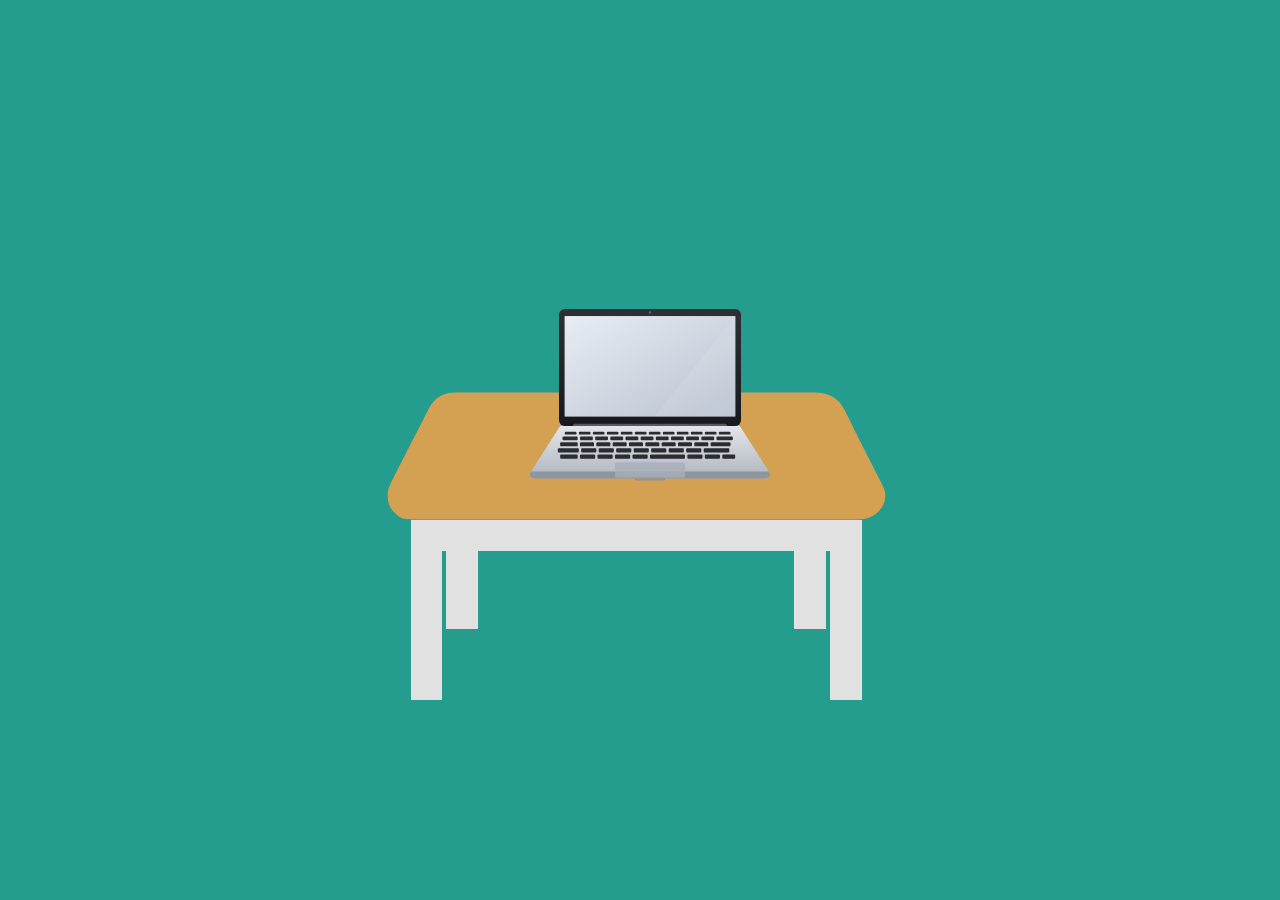
==== index.html @ 891040bf "Standalone" ====
<!DOCTYPE html>
<html lang="en">

<head>
    <meta charset="UTF-8">
    <meta name="viewport" content="width=device-width, initial-scale=1.0">
    <title>MyRoom</title>
    <link rel="stylesheet" href="style.css">
</head>

<body class="mainscreen">
    <section class="room">
        <!--desk-->
        <img src="images/desk.svg" alt="desk" class="desk">
        <!--laptop-->
        <a href="AboutMe/aboutme.html" class="laptop-box">
            <img src="images/laptop_white.svg" alt="laptop" class="img-white">
            <img src="images/laptop_blue.svg" alt="laptop-blue" class="img-blue">
        </a>

    </section>


</body>

</html>
---- style.css ----
* {
    margin: 0;
    padding: 0;
    box-sizing: border-box;
    --cyan: #249d8f;
}

body {
    width: min(100vh, calc(100vh * 16/9));
    background-color: var(--cyan);
    aspect-ratio: 16/9;
    overflow: hidden;
}

.mainscreen {
    width: min(100vh, calc(100vh * 16/9));
    aspect-ratio: 16/9;
    position: relative;
    overflow: hidden;
}

.room {
    width: 100%;
    height: 100%;
    position: relative;
}

.desk {
    position: absolute;
    left: 380px;
    top: 250px;
}


.laptop-box {
    position: absolute;
    scale: 280%;
    left: 600px;
    top: 360px;
    width: 100px;
    height: auto;
    transition: transform 0.4s ease;

}


.laptop-box img {
    width: 100%;
    height: auto;
    transition: opacity 0.4s ease;

}

.img-blue {
    position: absolute;
    top: 0;
    left: 0;
    opacity: 0;

}


.laptop-box:hover {
    transform: scale(1.2);

}

.laptop-box:hover .img-white {
    opacity: 0;

}

.laptop-box:hover .img-blue {
    opacity: 1;

}

.room:has(.laptop-box:hover)>*:not(.laptop-box) {
    filter: blur(5px);
    transition: filter 0.3s ease;
}

.room>* {
    transition: filter 0.3s ease;
}
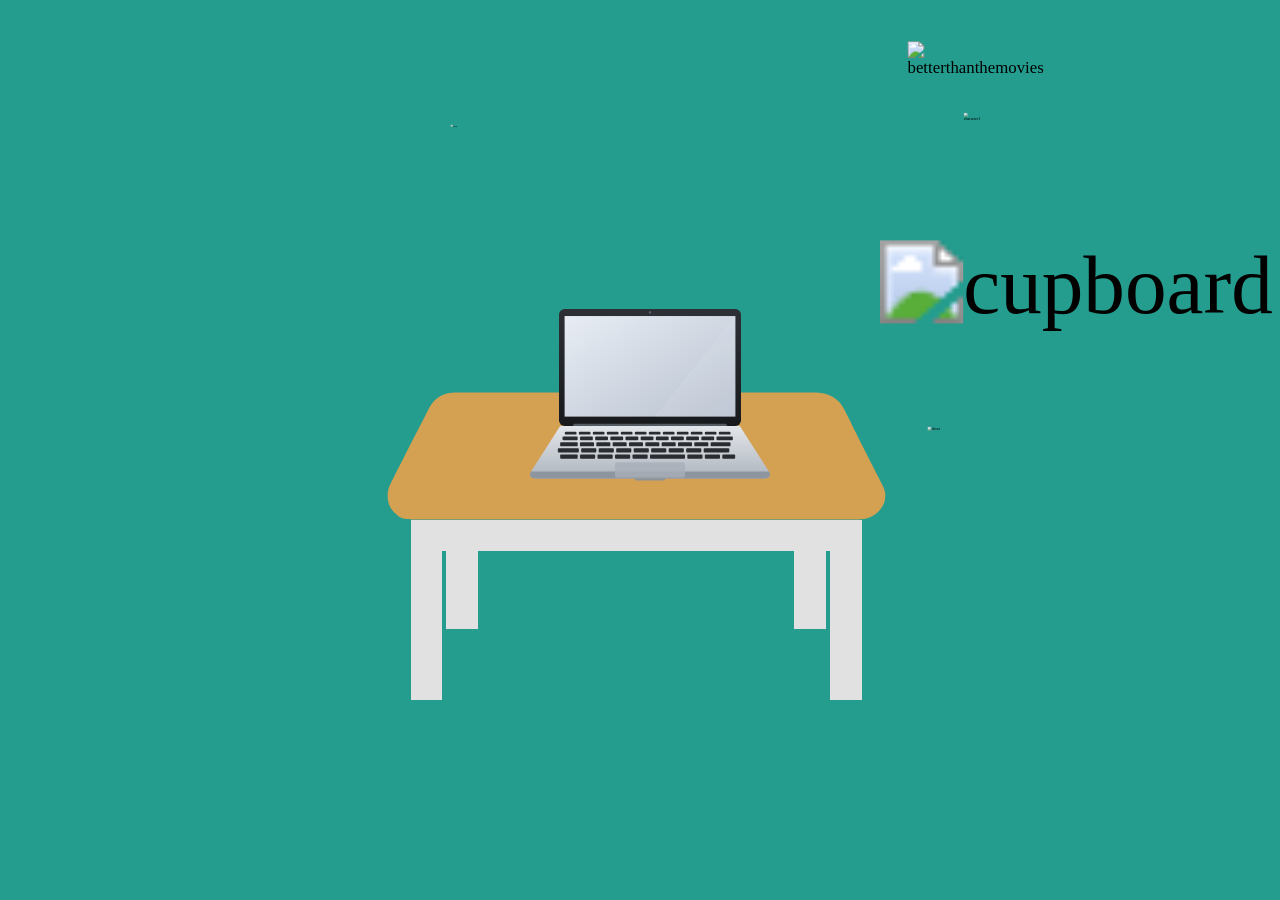
==== commit 91aafe91: "more than half completed:) I have made about me page, completely. And now going back again on main p" ====
--- a/index.html
+++ b/index.html
@@ -17,7 +17,26 @@
             <img src="images/laptop_white.svg" alt="laptop" class="img-white">
             <img src="images/laptop_blue.svg" alt="laptop-blue" class="img-blue">
         </a>
+        <!--coke-->
+        <div class="coke">
+            <img src="images/coke.svg" alt="coke" class="-coke">
+        </div>
 
+        <!--Cupboard-->
+
+        <img src="images/cupboard.svg" alt="cupboard" class="cupboard">
+        <div class="coketext">This is my life, and I bet it's yours too, if you're a true Gen Z Coder.</div>
+        <!--cupboard stuffs-->
+        <div class="betterthanthemovies">
+            <img src="images/betterthanthemovies_spine.svg" alt="betterthanthemovies" class="betterthanthemovies-spine">
+            <img src="images/betterthanthemovies_tilt.svg" alt="betterthanthemovies" class="betterthanthemovies-tilt">
+        </div>
+        <div class="shoes">
+            <img src="images/shoes.svg" alt="shoes">
+        </div>
+        <div class="character1">
+            <img src="images/character3.svg" alt="character1">
+        </div>
     </section>
 
 
--- a/style.css
+++ b/style.css
@@ -76,10 +76,155 @@
 }
 
 .room:has(.laptop-box:hover)>*:not(.laptop-box) {
-    filter: blur(5px);
+    filter: blur(1px);
     transition: filter 0.3s ease;
 }
 
 .room>* {
     transition: filter 0.3s ease;
+}
+
+.coke {
+    position: absolute;
+    scale: 15%;
+    left: 408px;
+    top: 117px;
+    width: 100px;
+    height: auto;
+    transition: transform 0.4s ease;
+}
+
+.coke:hover {
+    transform: scale(1.2);
+}
+
+.room:has(.coke:hover)>*:not(.coke):not(.coketext) {
+    filter: blur(1px);
+    transition: filter 0.4s ease;
+}
+
+.room>* {
+    transition: filter 0.4s ease;
+}
+
+
+.coketext {
+    position: absolute;
+    left: 455px;
+    top: 470px;
+    font-family: 'Courier New', Courier, monospace;
+    font-size: 18px;
+    font-weight: bold;
+    color: #fff;
+    width: 0;
+    white-space: nowrap;
+    overflow: hidden;
+    border-right: 2px solid transparent;
+}
+
+.room:has(.coke:hover) .coketext {
+
+    animation:
+        typing 2s steps(22, end) forwards,
+        blink 0.5s step-end infinite alternate;
+}
+
+@keyframes typing {
+    from {
+        width: 0;
+    }
+
+
+    to {
+        width: 800px;
+
+    }
+}
+
+
+@keyframes blink {
+    50% {
+        border-color: red;
+    }
+}
+
+.cupboard {
+    position: absolute;
+    scale: 520%;
+    left: 1090px;
+    top: 278px;
+    width: 100px;
+    height: auto;
+}
+
+.betterthanthemovies {
+    position: absolute;
+    scale: 105%;
+    left: 910px;
+    top: 42px;
+    width: 100px;
+    height: auto;
+    transition: transform 0.4 ease;
+}
+
+
+.betterthanthemovies img {
+    width: 100px;
+    height: auto;
+    transition: transform 0.4s ease;
+}
+
+.betterthanthemovies-tilt {
+    position: absolute;
+    top: 0;
+    left: 0;
+    opacity: 0;
+    scale: 118%;
+}
+
+.betterthanthemovies:hover .betterthanthemovies-spine {
+    opacity: 0;
+}
+
+.betterthanthemovies:hover .betterthanthemovies-tilt {
+    opacity: 1;
+}
+
+.room:has(.betterthanthemovies:hover)>*:not(.betterthanthemovies) {
+    filter: blur(1px);
+    transition: filter 0.4s ease;
+}
+
+.room> {
+
+    transition: filter 0.4s ease;
+}
+
+.shoes {
+    position: absolute;
+    scale: 25%;
+    left: 890px;
+    top: 420px;
+    width: 100px;
+    height: auto;
+    transition: transform 0.4 ease;
+}
+
+.shoes:hover {
+    transform: scale(1.05);
+}
+
+.room:has(.shoes:hover)>*:not(.shoes) {
+    filter: blur(1px);
+    transition: filter 0.4s ease;
+}
+
+.character1 {
+    position: absolute;
+    scale: 25%;
+    left: 960px;
+    top: 100px;
+    width: 10px;
+    height: auto;
+    transition: transform 0.4 ease;
 }
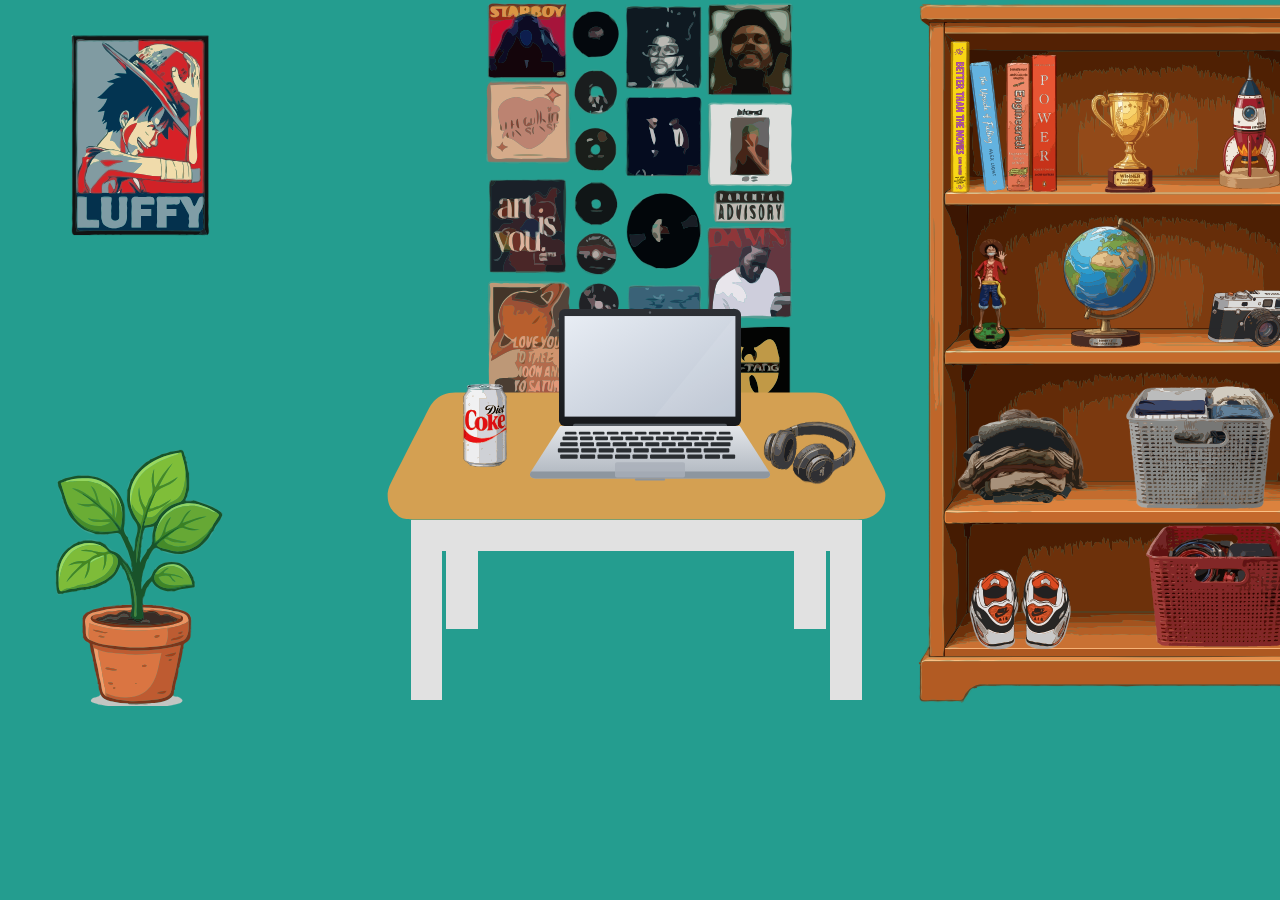
==== commit 40f17789: "Finally, completed!" ====
--- a/index.html
+++ b/index.html
@@ -10,6 +10,8 @@
 
 <body class="mainscreen">
     <section class="room">
+        <!--back posters-->
+        <img src="images/posters.svg" alt="posters" class="posters">
         <!--desk-->
         <img src="images/desk.svg" alt="desk" class="desk">
         <!--laptop-->
@@ -18,25 +20,58 @@
             <img src="images/laptop_blue.svg" alt="laptop-blue" class="img-blue">
         </a>
         <!--coke-->
-        <div class="coke">
-            <img src="images/coke.svg" alt="coke" class="-coke">
-        </div>
+
+        <img src="images/coke.svg" alt="coke" class="coke">
+
 
         <!--Cupboard-->
 
         <img src="images/cupboard.svg" alt="cupboard" class="cupboard">
         <div class="coketext">This is my life, and I bet it's yours too, if you're a true Gen Z Coder.</div>
+
+        <img src="images/headphone.svg" alt="headphone" class="headphone">
+
+        <img src="images/plant.svg" alt="plant" class="plant">
+
+        <img src="images/camera.svg" alt="camera" class="camera">
         <!--cupboard stuffs-->
-        <div class="betterthanthemovies">
-            <img src="images/betterthanthemovies_spine.svg" alt="betterthanthemovies" class="betterthanthemovies-spine">
-            <img src="images/betterthanthemovies_tilt.svg" alt="betterthanthemovies" class="betterthanthemovies-tilt">
-        </div>
-        <div class="shoes">
-            <img src="images/shoes.svg" alt="shoes">
-        </div>
-        <div class="character1">
-            <img src="images/character3.svg" alt="character1">
-        </div>
+
+        <!--betterthanthemovies-->
+        <img src="images/betterthanthemovies_spine.svg" alt="betterthanthemovies" class="betterthanthemovies-spine">
+        <img src="images/betterthanthemovies_tilt.svg" alt="betterthanthemovies" class="betterthanthemovies-tilt">
+
+        <!--theupsideoffallinginlove-->
+
+        <img src="images/theupsideofallinglove_spine.svg" alt="theupsideoffallinginlove"
+            class="theupsideoffallinginlove-spine">
+        <img src="images/upsideoffallinglove_tilt.svg" alt="theupsideoffallinginlove"
+            class="theupsideoffallinginlove-tilt">
+
+        <!--engineered-->
+
+        <img src="images/engineered_spine.svg" alt="engineered" class="engineered-spine">
+        <img src="images/engineered_tilt.svg" alt="engineered" class="engineered-tilt">
+
+        <!--48law-->
+
+        <img src="images/48law_spine.svg" alt="48law" class="law-spine">
+        <img src="images/48law_tilt.svg" alt="48law" class="law-tilt">
+
+        <!--medal-->
+        <img src="images/medal.svg" alt="medal" class="medal">
+
+        <img src="images/rocket.svg" alt="rocket" class="rocket">
+
+        <img src="images/shoes.svg" alt="shoes" class="shoes">
+
+        <img src="images/globe.svg" alt="globe" class="globe">
+
+        <img src="images/poster.svg" alt="poster" class="poster">
+
+        <img src="images/character3.svg" alt="character3" class="character1">
+        <img src="images/cloths.svg" alt="cloths" class="cloths">
+        <img src="images/cable_basket.svg" alt="cable basket" class="cablebasket">
+        <img src="images/cloths_basket.svg" alt="cloths basket" class="clothsbasket">
     </section>
 
 
--- a/style.css
+++ b/style.css
@@ -86,9 +86,9 @@
 
 .coke {
     position: absolute;
-    scale: 15%;
-    left: 408px;
-    top: 117px;
+    scale: 65%;
+    left: 435px;
+    top: 350px;
     width: 100px;
     height: auto;
     transition: transform 0.4s ease;
@@ -157,74 +157,356 @@
     height: auto;
 }
 
-.betterthanthemovies {
-    position: absolute;
-    scale: 105%;
+
+.room> {
+
+    transition: filter 0.4s ease;
+}
+
+.shoes {
+    position: absolute;
+    scale: 185%;
+    left: 970px;
+    top: 580px;
+    width: 100px;
+    height: auto;
+    transition: transform 0.4 ease;
+}
+
+.shoes:hover {
+    transform: scale(1.1);
+}
+
+.room:has(.shoes:hover)>*:not(.shoes) {
+    filter: blur(1px);
+    transition: filter 0.4s ease;
+}
+
+.character1 {
+    position: absolute;
+    scale: 140%;
+    left: 950px;
+    top: 252px;
+    width: 80px;
+    height: auto;
+    transition: transform 0.4 ease;
+}
+
+.character:hover {
+    scale: 1.2%;
+}
+
+.room:has(.character1:hover)>*:not(.character1) {
+    filter: blur(1px);
+    transition: filter 0.4s ease;
+}
+
+.headphone {
+    position: absolute;
+    scale: 95%;
+    left: 760px;
+    top: 417px;
+    width: 100px;
+    height: auto;
+    transition: transform 0.4s ease;
+}
+
+.headphone:hover {
+    transform: scale(1.2);
+}
+
+.room:has(.headphone:hover)>*:not(.headphone) {
+    filter: blur(1px);
+    transition: filter 0.4s ease;
+}
+
+.plant {
+    position: absolute;
+    scale: 175%;
+    left: 88px;
+    top: 500px;
+    width: 100px;
+    height: auto;
+}
+
+.camera {
+
+    position: absolute;
+    scale: 85%;
+    left: 1200px;
+    top: 280px;
+    width: 100px;
+    height: auto;
+    transition: transform 0.4s ease;
+}
+
+.camera:hover {
+    transform: scale(1.2);
+}
+
+.room:has(.camera:hover)>*:not(.camera) {
+    filter: blur(1px);
+    transition: filter 0.4s ease;
+}
+
+.globe {
+    position: absolute;
+    scale: 95%;
+    left: 1060px;
+    top: 213px;
+    width: 100px;
+    height: auto;
+    transition: transform 0.4s ease;
+}
+
+.globe:hover {
+    transform: scale(1.1);
+}
+
+.room:has(.globe:hover)>*:not(.globe) {
+    filter: blur(1px);
+    transition: filter 0.4s ease;
+}
+
+.betterthanthemovies-spine {
+    position: absolute;
+    scale: 20%;
     left: 910px;
-    top: 42px;
+    top: -265px;
+    width: 100px;
+    height: auto;
+
+
+}
+
+.betterthanthemovies-tilt {
+    position: absolute;
+    scale: 130%;
+    left: 910px;
+    top: 40px;
+    width: 100px;
+    height: auto;
+    opacity: 0;
+    pointer-events: none;
+
+}
+
+.betterthanthemovies-spine:hover {
+    opacity: 0;
+    transition: filter 0.4 ease;
+}
+
+.betterthanthemovies-spine:hover+.betterthanthemovies-tilt {
+    opacity: 1;
+    transition: filter 0.4 ease;
+    z-index: 999;
+}
+
+.room:has(.betterthanthemovies-spine:hover)>*:not(.betterthanthemovies-spine):not(.betterthanthemovies-tilt) {
+    filter: blur(1px);
+    transition: filter 0.4s ease;
+}
+
+.theupsideoffallinginlove-spine {
+    position: absolute;
+    scale: 23%;
+    left: 938px;
+    top: -157px;
+    width: 100px;
+    height: auto;
+    transform: rotate(-7deg);
+
+}
+
+.theupsideoffallinginlove-tilt {
+    position: absolute;
+    scale: 100%;
+    left: 920px;
+    top: 40px;
+    width: 100px;
+    height: auto;
+    opacity: 0;
+    transform: rotate(-10deg);
+    pointer-events: none;
+}
+
+.theupsideoffallinginlove-spine:hover {
+    opacity: 0;
+}
+
+.theupsideoffallinginlove-spine:hover+.theupsideoffallinginlove-tilt {
+    opacity: 1;
+    transition: filter 0.4 ease;
+    z-index: 999;
+}
+
+.room:has(.theupsideoffallinginlove-spine:hover)>*:not(.theupsideoffallinginlove-spine):not(.theupsideoffallinginlove-tilt) {
+    filter: blur(1px);
+    transition: filter 0.4s ease;
+}
+
+.engineered-spine {
+    position: absolute;
+    scale: 27%;
+    left: 968px;
+    top: -115px;
+    width: 100px;
+    height: auto;
+
+
+}
+
+.engineered-tilt {
+    position: absolute;
+    scale: 100%;
+    left: 940px;
+    top: 40px;
+    width: 100px;
+    height: auto;
+    opacity: 0;
+    transform: rotate(-10deg);
+    pointer-events: none;
+
+}
+
+.engineered-spine:hover {
+    opacity: 0;
+    transition: filter 0.4 ease;
+}
+
+.engineered-spine:hover+.engineered-tilt {
+    opacity: 1;
+    transition: filter 0.4 ease;
+    z-index: 999;
+}
+
+.room:has(.engineered-spine:hover)>*:not(.engineered-spine):not(.engineered-tilt) {
+    filter: blur(1px);
+    transition: filter 0.4s ease;
+}
+
+.law-spine {
+    position: absolute;
+    scale: 27%;
+    left: 994px;
+    top: -132px;
+    width: 100px;
+    height: auto;
+}
+
+.law-tilt {
+    position: absolute;
+    scale: 100%;
+    left: 970px;
+    top: 40px;
+    width: 100px;
+    height: auto;
+    opacity: 0;
+    transform: rotate(-10deg);
+    pointer-events: none;
+
+}
+
+.law-spine:hover {
+    opacity: 0;
+    transition: filter 0.4 ease;
+}
+
+.law-spine:hover+.law-tilt {
+    opacity: 1;
+    transition: filter 0.4 ease;
+    z-index: 999;
+}
+
+.room:has(.law-spine:hover)>*:not(.law-spine):not(.law-tilt) {
+    filter: blur(1px);
+    transition: filter 0.4s ease;
+}
+
+.medal {
+    position: absolute;
+    scale: 80%;
+    left: 1080px;
+    top: 78px;
+    width: 100px;
+    height: auto;
+    transition: 0.4 ease;
+}
+
+.medal:hover {
+    transform: scale(1.1);
+}
+
+.room:has(.medal:hover)>*:not(.medal) {
+    filter: blur(1px);
+    transition: filter 0.4s ease;
+}
+
+.rocket {
+    position: absolute;
+    scale: 65%;
+    left: 1200px;
+    top: 30px;
+    width: 100px;
+    height: auto;
+    transition: 0.4 ease;
+}
+
+.rocket:hover {
+    transform: scale(1.1);
+}
+
+.room:has(.rocket:hover)>*:not(.rocket) {
+    filter: blur(1px);
+    transition: filter 0.4 ease;
+}
+
+.poster {
+    position: absolute;
+    scale: 200%;
+    left: 88px;
+    top: 80px;
+    width: 100px;
+    height: auto;
+}
+
+.posters {
+    position: absolute;
+    scale: 320%;
+    left: 590px;
+    top: 140px;
+    width: 100px;
+    height: auto;
+}
+
+.cloths {
+    position: absolute;
+    scale: 245%;
+    left: 970px;
+    top: 430px;
     width: 100px;
     height: auto;
     transition: transform 0.4 ease;
 }
 
 
-.betterthanthemovies img {
-    width: 100px;
-    height: auto;
-    transition: transform 0.4s ease;
-}
-
-.betterthanthemovies-tilt {
-    position: absolute;
-    top: 0;
-    left: 0;
-    opacity: 0;
-    scale: 118%;
-}
-
-.betterthanthemovies:hover .betterthanthemovies-spine {
-    opacity: 0;
-}
-
-.betterthanthemovies:hover .betterthanthemovies-tilt {
-    opacity: 1;
-}
-
-.room:has(.betterthanthemovies:hover)>*:not(.betterthanthemovies) {
-    filter: blur(1px);
-    transition: filter 0.4s ease;
-}
-
-.room> {
-
-    transition: filter 0.4s ease;
-}
-
-.shoes {
-    position: absolute;
-    scale: 25%;
-    left: 890px;
-    top: 420px;
+
+.cablebasket {
+    position: absolute;
+    scale: 160%;
+    left: 1170px;
+    top: 520px;
     width: 100px;
     height: auto;
     transition: transform 0.4 ease;
 }
 
-.shoes:hover {
-    transform: scale(1.05);
-}
-
-.room:has(.shoes:hover)>*:not(.shoes) {
-    filter: blur(1px);
-    transition: filter 0.4s ease;
-}
-
-.character1 {
-    position: absolute;
-    scale: 25%;
-    left: 960px;
-    top: 100px;
-    width: 10px;
+.clothsbasket {
+    position: absolute;
+    scale: 160%;
+    left: 1150px;
+    top: 382px;
+    width: 100px;
     height: auto;
     transition: transform 0.4 ease;
 }
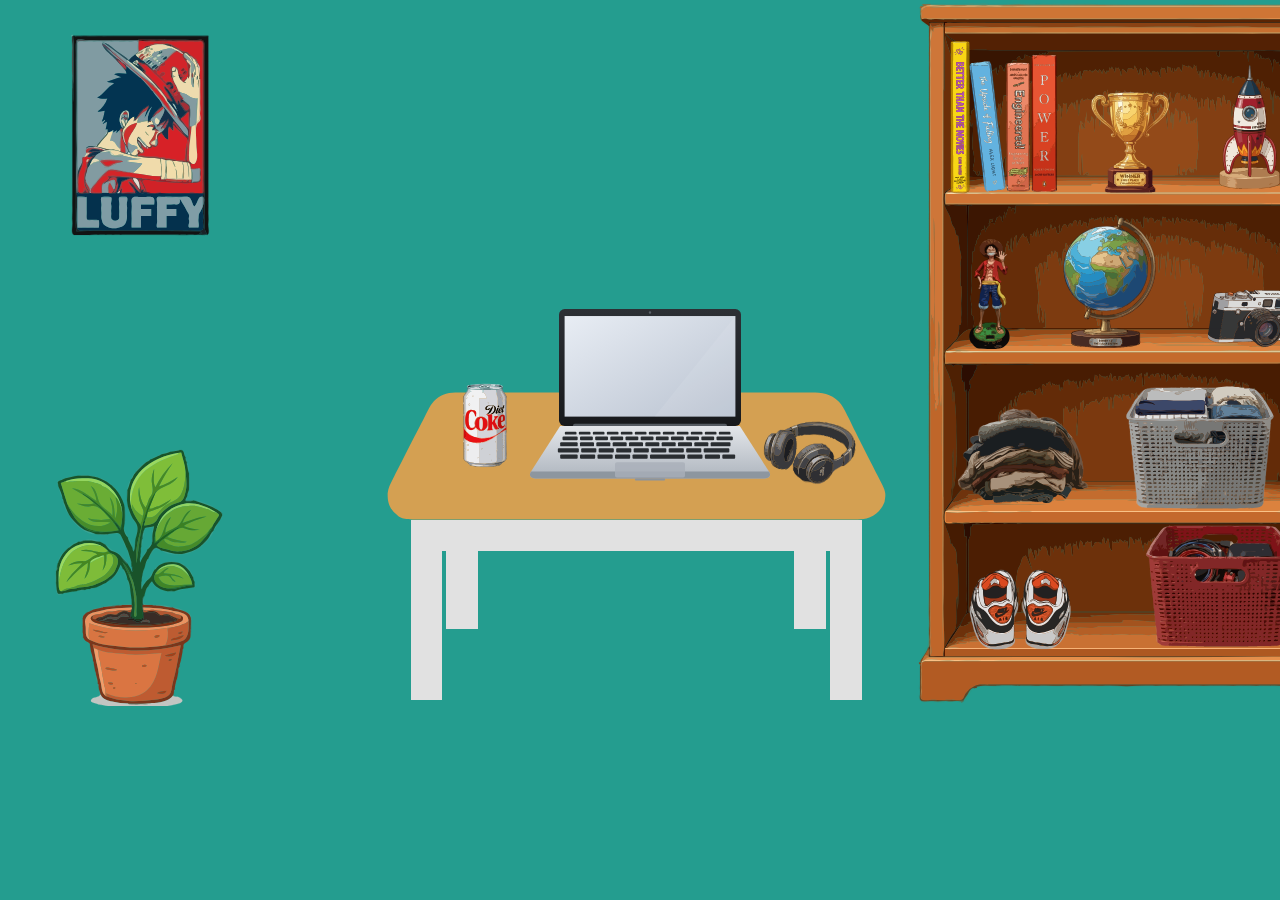
==== commit a7b27c9b: "AI image remove" ====
--- a/index.html
+++ b/index.html
@@ -11,7 +11,7 @@
 <body class="mainscreen">
     <section class="room">
         <!--back posters-->
-        <img src="images/posters.svg" alt="posters" class="posters">
+        
         <!--desk-->
         <img src="images/desk.svg" alt="desk" class="desk">
         <!--laptop-->
--- a/style.css
+++ b/style.css
@@ -119,7 +119,8 @@
     width: 0;
     white-space: nowrap;
     overflow: hidden;
-    border-right: 2px solid transparent;
+    border-right: 2px solid transparent;
+    z-index: 999;
 }
 
 .room:has(.coke:hover) .coketext {
